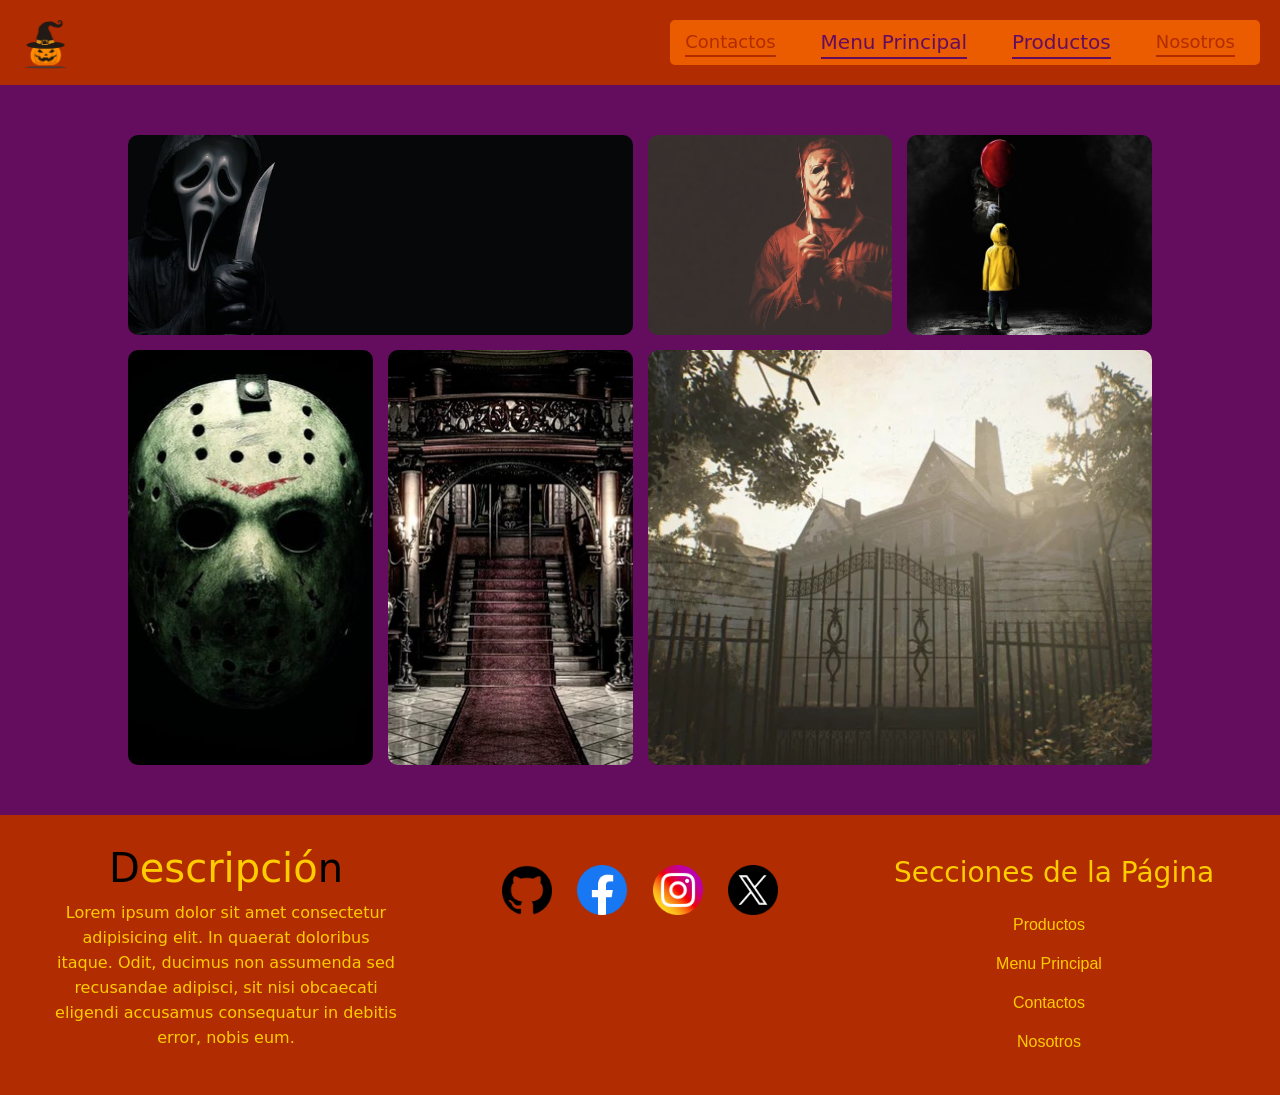
==== Pages/Galería.html @ d4d45422 "MeQuieroMatarSonLas12DeLaNoche" ====
<!DOCTYPE html>
<html lang="en">

<head>
    <meta charset="UTF-8">
    <meta name="viewport" content="width=device-width, initial-scale=1.0">
    <title>Document</title>
    <link rel="stylesheet" href="../css/style.css">
    <link href="https://cdn.jsdelivr.net/npm/bootstrap@5.3.8/dist/css/bootstrap.min.css" rel="stylesheet"
        integrity="sha384-sRIl4kxILFvY47J16cr9ZwB07vP4J8+LH7qKQnuqkuIAvNWLzeN8tE5YBujZqJLB" crossorigin="anonymous">
</head>

<body>
    <!--
    #640D5F
    #B12C00
    #EB5B00
    #FFCC00
    -->
    <header class="encabezado">
        <a href="../index.html"><img src="../SRC/LogoHalloween.png"></a>
        <div class="menu">
            <a href="">Contactos</a>
            <a href="../index.html" class="Especial">Menu Principal</a>
            <a href="Productos.html" class="Especial">Productos</a>
            <a href="">Nosotros</a>
        </div>
    </header>
    
    <main>
        <section class="galeria">
            <div class="img1">
                <img src="../SRC/Galería/Galería1.jpg" alt="ImgGalería">
            </div>
            <div class="img2">
                <img src="../SRC/Galería/Galería2.jpg" alt="ImgGalería">
            </div>
            <div class="img3">
                <img src="../SRC/Galería/Galería3.jpg" alt="ImgGalería">
            </div>
            <div class="img4">
                <img src="../SRC/Galería/Galería4.jpg" alt="ImgGalería">
            </div>
            <div class="img5">
                <img src="../SRC/Galería/Galería7.jpg" alt="ImgGalería">
            </div>
            <div class="img6">
                <img src="../SRC/Galería/Galería6.jpg" alt="ImgGalería">
            </div>
            
        </section>
    </main>
    <footer>
        <div class="info">
            <h1><span style="color: black;">D</span>escripció<span style="color: black;">n</span></h1>
            <p>Lorem ipsum dolor sit amet consectetur adipisicing elit. In quaerat doloribus itaque. Odit, ducimus non
                assumenda sed recusandae adipisci, sit nisi obcaecati eligendi accusamus consequatur in debitis error,
                nobis eum.</p>
        </div>
        <div class="redes">
            <div>
                <img src="../SRC/github.png" alt="imgRedes">
                <img src="../SRC/Facebook.png" alt="imgRedes">
                <img src="../SRC/Instagram.png" alt="imgRedes">
                <img src="../SRC/X.png" alt="imgRedes">
            </div>
            <iframe
                src="https://www.google.com/maps/embed?pb=!1m18!1m12!1m3!1d3274.628244487518!2d-58.46701282444742!3d-34.84043837287022!2m3!1f0!2f0!3f0!3m2!1i1024!2i768!4f13.1!3m3!1m2!1s0x95bcd6aaca975e65%3A0x7e7f33de3d236b75!2sG%C3%BCemes%202051%2C%20B1842%20Monte%20Grande%2C%20Provincia%20de%20Buenos%20Aires!5e0!3m2!1ses-419!2sar!4v1775550780496!5m2!1ses-419!2sar"
                width="600" height="450" style="border:0;" allowfullscreen="" loading="lazy"
                referrerpolicy="no-referrer-when-downgrade">
            </iframe>
        </div>
        <div class="menuFooter">
            <h3>Secciones de la Página</h3>
            <a href="Productos.html">Productos</a>
            <a href="../index.html">Menu Principal</a>
            <a href="">Contactos</a>
            <a href="">Nosotros</a>
        </div>
    </footer>
    <script src="https://cdn.jsdelivr.net/npm/bootstrap@5.3.8/dist/js/bootstrap.bundle.min.js"
        integrity="sha384-FKyoEForCGlyvwx9Hj09JcYn3nv7wiPVlz7YYwJrWVcXK/BmnVDxM+D2scQbITxI"
        crossorigin="anonymous"></script>
</body>

</html>
---- css/style.css ----
* {
    margin: 0;
    padding: 0;
    box-sizing: border-box;
}

body {
    background-color: #640D5F !important;
    color: white;
    font-family: 'Gill Sans', 'Gill Sans MT', Calibri, 'Trebuchet MS', sans-serif;

}

.encabezado {
    padding: 20px;
    height: 85px;
    display: flex;
    justify-content: space-between;
    background-color: #B12C00;
}

.encabezado a img {
    height: 50px;
    transition: 0.1s ease-in-out;
}

.encabezado a img:hover {
    transform: rotate(180deg);
}

.Especial {
    color: #640D5F !important;
    font-size: 20px !important;
    border-bottom: 2px solid #640D5F !important;
    transition: 0.2s ease-in-out;
}

.Especial:hover {
    font-size: 22px !important;
    color: #FFCC00 !important;
    border-bottom: 2px solid #FFCC00 !important;
}

.menu {
    gap: 35px;
    background-color: #EB5B00;
    padding: 15px;
    border-radius: 5px;
    display: flex;
    align-items: center;
}

.menu a {
    margin-right: 10px;
    text-decoration: none;
    font-size: 18px;
    color: #B12C00;
    border-bottom: 2px solid #B12C00;
    transition: 0.3s ease-in-out;
}

.menu a:hover {
    font-size: 20px;
    color: #FFCC00;
    border-bottom: 2px solid #FFCC00;
}



.contenedor {
    display: flex;
    flex-wrap: wrap;
    width: 100%;
    justify-content: center;
    margin: 40px 0px;
}

.Tarjetas {
    width: 280px;
    background-color: #B12C00;
    margin: 15px;
    border-radius: 15px;
    padding: 15px;
    transition: 0.3s ease-in-out;
}

.Tarjetas:hover {
    transform: rotate(2deg);
    background-color: #EB5B00;
}

.Tarjetas:hover .Tarjeta-Titulo {
    background-color: #FFCC00;
}

.Tarjeta-Titulo {
    display: flex;
    justify-content: center;
    background-color: #EB5B00;
    border-radius: 15px;
    padding: 5px;
}

.Tarjeta-Titulo h1 {
    font-size: 16px;
    border-radius: 5px;
    width: 80px;
    padding: 5px;
}

.Tarjeta-Titulo p {
    margin-top: 15px;
    color: greenyellow;
}

.Tarjeta-Titulo div {
    width: 40%;
    display: flex;
    flex-direction: column;
    justify-content: center;
}

.Tarjeta-Titulo img {
    height: 160px;
}

.Tarjeta-Texto {
    text-align: center;
    margin: 20px 0px;
    color: #FFCC00;
    height: 120px;
}

.Stock {
    color: #640D5F;
}

main {
    margin: 45px 0px;
}

.Formulario-Tarjetas {
    background-color: #B12C00;
    padding: 15px;
    text-align: center;
    width: 300px;
    border-radius: 15px;
    margin: 0px auto;
    height: 150px;
}



.Formulario-Tarjetas label {
    color: #B12C00;
    font-size: 22px;

}

.Formulario-Tarjetas input {
    border-radius: 10px;
    padding: 5px;
    height: 21px;
    background-color: black;
    color: white;
    border: transparent;
}

.Formulario-Tarjetas div {
    background-color: #EB5B00;
    padding: 10px;
    border-radius: 10px;
    height: 120px;
    display: flex;
    flex-direction: column;
    text-align: center;
    justify-content: center;
    gap: 30px;
}

footer {
    display: flex;
    justify-content: center;
    align-items: center;
    text-align: center;
    gap: 20px;
    margin-top: 30px;
    height: 280px;
    background-color: #B12C00;
}

.info {
    color: #FFCC00;
    border-radius: 15px;
    width: 30%;
    display: flex;
    flex-direction: column;
    justify-content: center;
    align-items: center;
    padding: 20px;
}

.menuFooter {
    width: 30%;
    border-radius: 15px;
    display: flex;
    flex-direction: column;
    align-items: center;
    gap: 15px;
    color: #FFCC00;
    padding: 15px;
}


.menuFooter a {
    margin-right: 10px;
    text-decoration: none;
    font-size: 16px;
    color: #FFCC00;
    font-family: sans-serif;
    transition: 0.3s ease-in-out;
}

.menuFooter a:hover {
    font-size: 20px;
    color: #640D5F;
}

.info p {
    line-height: 25px;
    font-size: 16px;
    text-align: center;
    background-color: transparent;
}

.redes {
    width: 30%;
    display: flex;
    justify-content: space-between;
    flex-direction: column;
    padding: 15px;
    margin: 0px 10px;
    border-radius: 15px;
    gap: 30px;
}

.redes iframe {
    height: 100px;
    width: auto;
    border-radius: 15px;
}

.redes img:hover {
    transform: scale(1.1);
    transition: 0.3s ease-in-out;
}

.redes img {
    margin: 0px 10px;
    width: 50px;
    height: 50px;
}


@media (max-width: 750px) {
    .encabezado {
        flex-direction: column;
        height: auto;
        align-items: center;
    }

    .encabezado img {
        height: 100px;
        margin: 5px auto;
    }

    .menu {
        flex-direction: flex;
        margin: 10px auto;
    }

    .menu a {
        margin: 0px 20px;
        font-size: 20px;
    }

    footer {
        display: flex;
        flex-direction: column;
        align-items: center;
    }

    .info p {
        font-size: 18px;
        line-height: 50px;
    }

    .redes {
        text-align: center;
        width: 10%;
        display: flex;
        justify-content: center;

    }

    .redes img {
        height: 50px;
        width: 50px;
    }
}


.TarjetaKey {
    width: 650px;
    margin: auto;
    display: flex;
    background-color: #B12C00;
    border-radius: 15px;
}

.TarjetaKey div {
    text-align: center;
    padding: 15px;
    width: 50%;
    color: #B12C00;
    ;
}

.TarjetaKey h1,
.TarjetaKey p {
    margin: 10px 0px;
    background-color: #EB5B00;
    padding: 5px;
    border-radius: 15px;
}

.KeyFrameImg {
    border-radius: 15px 0px 0px 15px;
    height: 330px;
    background-image: url('../SRC/KeyFrame/KeyHalloween1.jpg');
    background-position: auto;
    background-repeat: no-repeat;
    background-size: 330px;
    animation: galeria 5s ease-in-out infinite;
}

@keyframes galeria {

    0%,
    30% {
        background-image: url('../SRC/KeyFrame/KeyHalloween1.jpg');
    }

    30%,
    65% {
        background-image: url('../SRC/KeyFrame/KeyHalloween2.jpg');
    }

    65%,
    95% {
        background-image: url('../SRC/KeyFrame/KeyHalloween3.jpg');
    }

    95%,
    100% {
        background-image: url('../SRC/KeyFrame/KeyHalloween1.jpg');
    }
}

.img1 {
    grid-area: img1;
}

.img2 {
    grid-area: img2;
}

.img3 {
    grid-area: img3;
}

.img4 {
    grid-area: img4;
}

.img5 {
    grid-area: img5;
}

.img6 {
    grid-area: img6;
}

.galeria {
    width: 100%;
    height: 100%;
    margin: 50px auto;
    display: grid;
    grid-template-areas: 
    "img2 img2 img3 img4" 
    "img1 img5 img6 img6"
    "img1 img5 img6 img6";
    grid-template-columns: repeat(4,1fr);
    grid-template-rows: repeat(3,200px);
    gap: 15px;
    padding: 0px 10%;

}

.galeria img {
    width: 100%;
    height: 100%;
    object-fit: cover;
    display: block;
    border-radius: 10px;
    transition: 0.25s ease-in-out;
}

.galeria img:hover {
    transform: scale(0.95);
    box-shadow: 3px 2px 5px black;
}
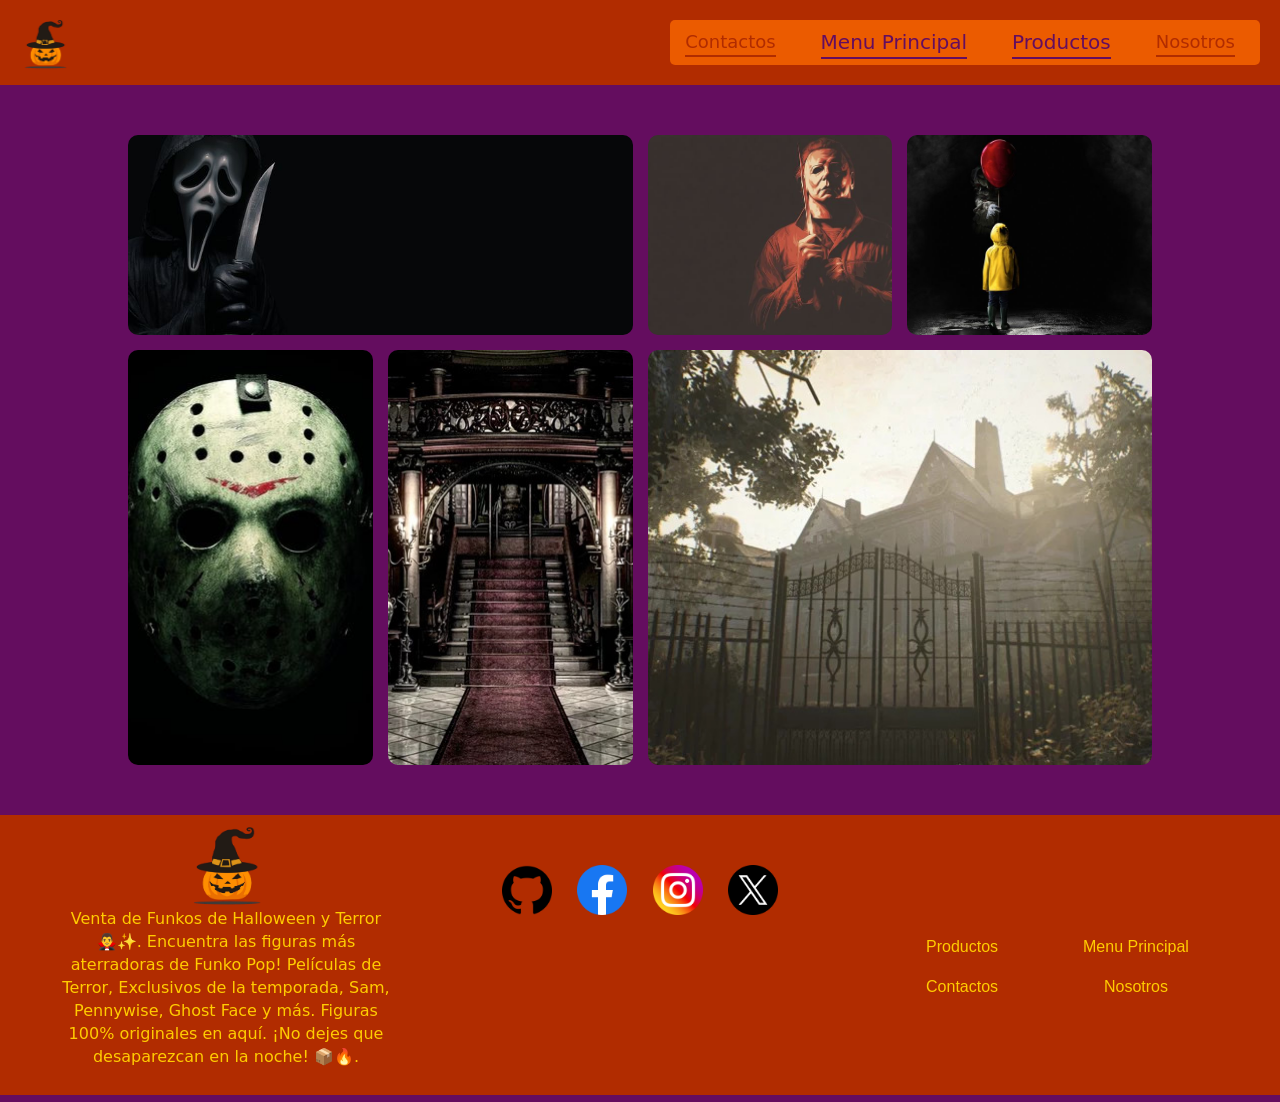
==== commit 30603ab7: "Reajustes al Footer 👍" ====
--- a/Pages/Galería.html
+++ b/Pages/Galería.html
@@ -52,10 +52,11 @@
     </main>
     <footer>
         <div class="info">
-            <h1><span style="color: black;">D</span>escripció<span style="color: black;">n</span></h1>
-            <p>Lorem ipsum dolor sit amet consectetur adipisicing elit. In quaerat doloribus itaque. Odit, ducimus non
-                assumenda sed recusandae adipisci, sit nisi obcaecati eligendi accusamus consequatur in debitis error,
-                nobis eum.</p>
+            <img src="../SRC/LogoHalloween.png" alt="logo" style="height: 80px;">
+            <p>Venta de Funkos de Halloween y Terror 🧛‍♂️✨. Encuentra las figuras más
+                    aterradoras de Funko Pop!
+                    Películas de Terror, Exclusivos de la temporada, Sam, Pennywise, Ghost Face y más. Figuras 100%
+                    originales en aquí. ¡No dejes que desaparezcan en la noche! 📦🔥.</p>
         </div>
         <div class="redes">
             <div>
@@ -71,11 +72,12 @@
             </iframe>
         </div>
         <div class="menuFooter">
-            <h3>Secciones de la Página</h3>
-            <a href="Productos.html">Productos</a>
-            <a href="../index.html">Menu Principal</a>
-            <a href="">Contactos</a>
-            <a href="">Nosotros</a>
+            <div class="grid-footer-enlaces">
+                <div class="item1"><a href="Productos.html">Productos</a></div>
+                <div class="item2"><a href="../index.html">Menu Principal</a></div>
+                <div class="item3"><a href="">Contactos</a></div>
+                <div class="item4"><a href="">Nosotros</a></div>
+            </div>
         </div>
     </footer>
     <script src="https://cdn.jsdelivr.net/npm/bootstrap@5.3.8/dist/js/bootstrap.bundle.min.js"
--- a/css/style.css
+++ b/css/style.css
@@ -87,6 +87,7 @@
 .Tarjetas:hover {
     transform: rotate(2deg);
     background-color: #EB5B00;
+    box-shadow: 3px 3px 20px black;
 }
 
 .Tarjetas:hover .Tarjeta-Titulo {
@@ -197,7 +198,7 @@
     flex-direction: column;
     justify-content: center;
     align-items: center;
-    padding: 20px;
+    padding: 18px;
 }
 
 .menuFooter {
@@ -227,7 +228,7 @@
 }
 
 .info p {
-    line-height: 25px;
+    line-height: 23px;
     font-size: 16px;
     text-align: center;
     background-color: transparent;
@@ -419,4 +420,32 @@
 .galeria img:hover {
     transform: scale(0.95);
     box-shadow: 3px 2px 5px black;
-}+}
+
+.item1 {
+    grid-area: item1;
+}
+.item2 {
+    grid-area: item2;
+}
+.item3 {
+    grid-area: item3;
+}
+.item4 {
+    grid-area: item4;
+}
+
+.grid-footer-enlaces {
+    margin-top: 25px;
+    width: 100%;
+    height: 100%;
+    display: grid;
+    grid-template-areas: 
+    "item1 item2"
+    "item3 item4";
+    grid-template-columns: repeat(2,1fr);
+    grid-template-rows: repeat(2,25px);
+    gap: 15px;
+    padding: 0 3%;
+}
+
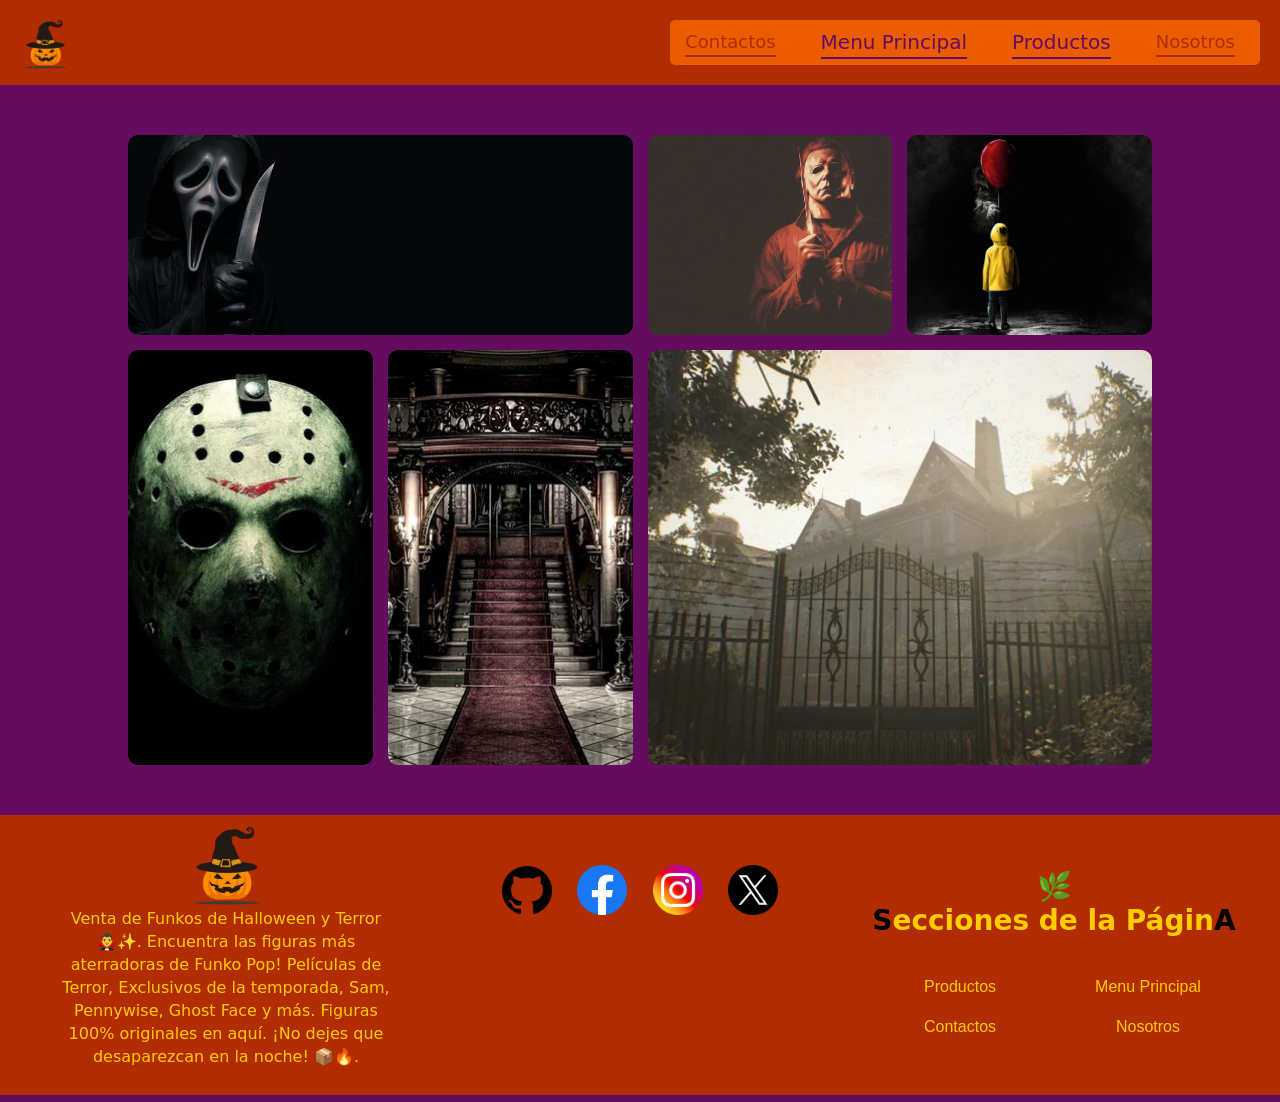
==== commit 19dceb13: "Correción2DeFooter" ====
--- a/Pages/Galería.html
+++ b/Pages/Galería.html
@@ -72,6 +72,9 @@
             </iframe>
         </div>
         <div class="menuFooter">
+            <h3 style="font-size: 28px !important; font-weight: bold;"><span style="color: black;">
+                🌿 <br> S</span>ecciones de la Págin<span style="color: black;">A</span>
+            </h3>
             <div class="grid-footer-enlaces">
                 <div class="item1"><a href="Productos.html">Productos</a></div>
                 <div class="item2"><a href="../index.html">Menu Principal</a></div>
--- a/css/style.css
+++ b/css/style.css
@@ -202,19 +202,16 @@
 }
 
 .menuFooter {
+    gap: 30px;
     width: 30%;
     border-radius: 15px;
     display: flex;
     flex-direction: column;
-    align-items: center;
-    gap: 15px;
     color: #FFCC00;
-    padding: 15px;
 }
 
 
 .menuFooter a {
-    margin-right: 10px;
     text-decoration: none;
     font-size: 16px;
     color: #FFCC00;
@@ -436,7 +433,6 @@
 }
 
 .grid-footer-enlaces {
-    margin-top: 25px;
     width: 100%;
     height: 100%;
     display: grid;
